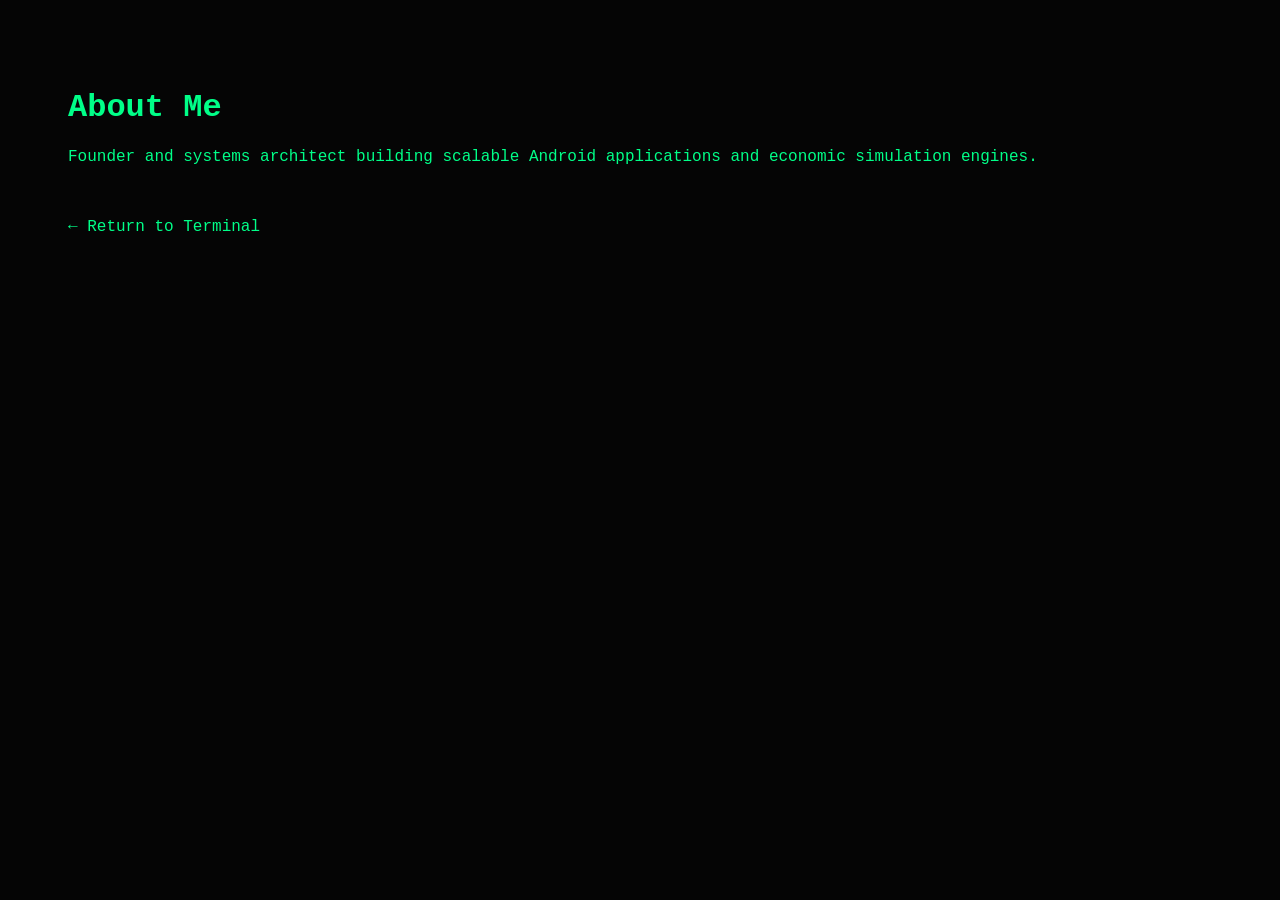
==== about.html @ 4a69740c "added files" ====
<!DOCTYPE html>
<html>
<head>
<title>About - Drake</title>
<style>
body {
    background:#050505;
    color:#00ff88;
    font-family:Courier New, monospace;
    padding:60px;
}
a { color:#00ff88; text-decoration:none; }
</style>
</head>
<body>

<h1>About Me</h1>
<p>
Founder and systems architect building scalable Android applications
and economic simulation engines.
</p>

<br><br>
<a href="index.html">← Return to Terminal</a>

</body>
</html>
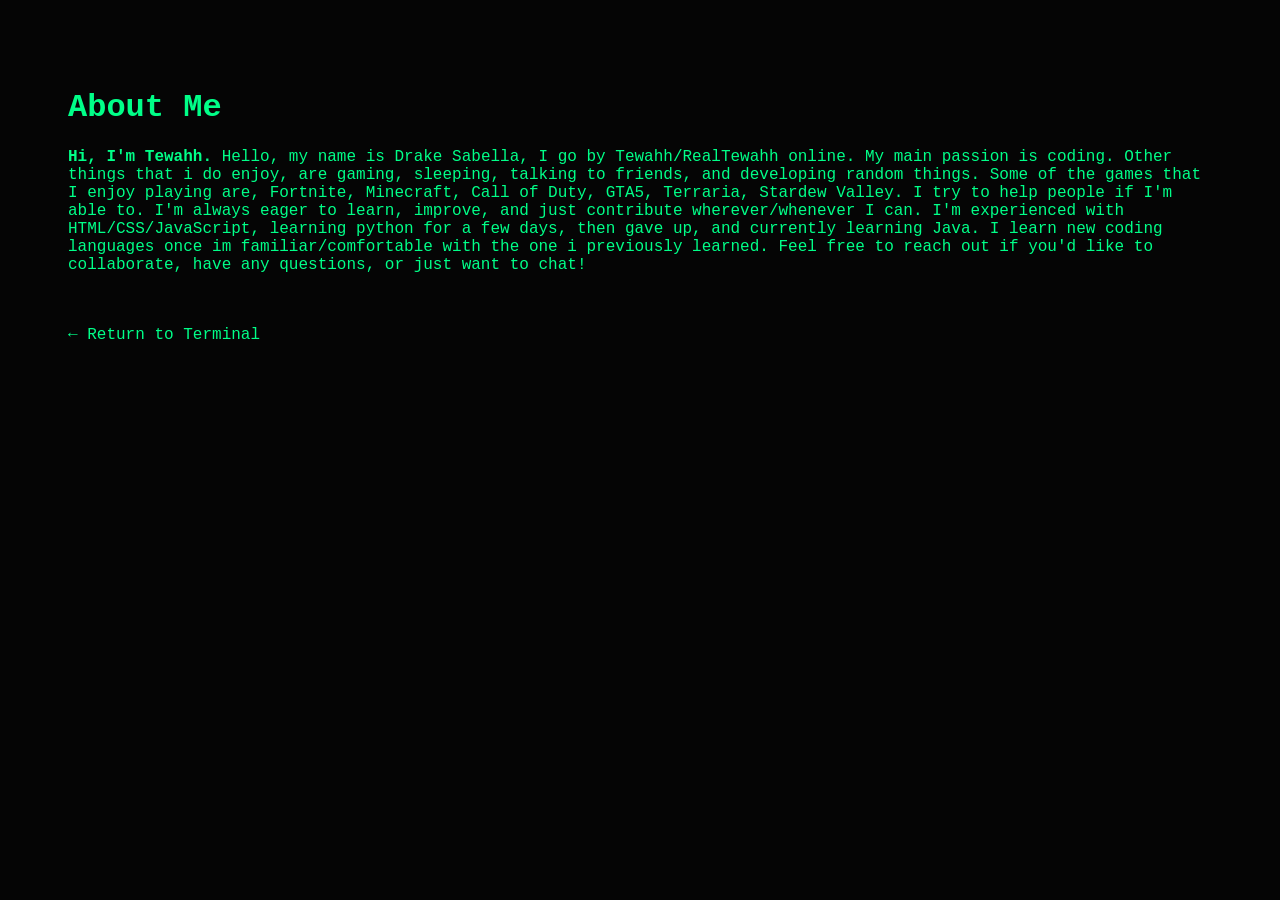
==== commit e93d0379: "asd" ====
--- a/about.html
+++ b/about.html
@@ -1,27 +1,46 @@
 <!DOCTYPE html>
 <html>
+
 <head>
-<title>About - Drake</title>
-<style>
-body {
-    background:#050505;
-    color:#00ff88;
-    font-family:Courier New, monospace;
-    padding:60px;
-}
-a { color:#00ff88; text-decoration:none; }
-</style>
+    <title>About - Drake</title>
+    <style>
+        body {
+            background: #050505;
+            color: #00ff88;
+            font-family: Courier New, monospace;
+            padding: 60px;
+        }
+
+        a {
+            color: #00ff88;
+            text-decoration: none;
+        }
+    </style>
 </head>
+
 <body>
 
-<h1>About Me</h1>
-<p>
-Founder and systems architect building scalable Android applications
-and economic simulation engines.
-</p>
+    <h1>About Me</h1>
+    <p>
+        <strong>Hi, I'm Tewahh.</strong>
+        Hello, my name is Drake Sabella, I go by Tewahh/RealTewahh online.
+        My main passion is coding. Other things that i do enjoy, are gaming, sleeping,
+        talking to friends, and developing random things. Some of the games that I enjoy playing are,
+        Fortnite, Minecraft, Call of Duty, GTA5, Terraria, Stardew Valley.
 
-<br><br>
-<a href="index.html">← Return to Terminal</a>
+        I try to help people if I'm able to. I'm always eager to learn, improve, and just
+        contribute wherever/whenever I can.
+
+        I'm experienced with HTML/CSS/JavaScript, learning python for a few days, then gave up, 
+        and currently learning Java. I learn new coding languages once im familiar/comfortable with
+        the one i previously learned. 
+
+        Feel free to reach out if you'd like to collaborate, have any questions, or just want to chat!
+    </p>
+
+    <br><br>
+    <a href="index.html">← Return to Terminal</a>
 
 </body>
+
 </html>
